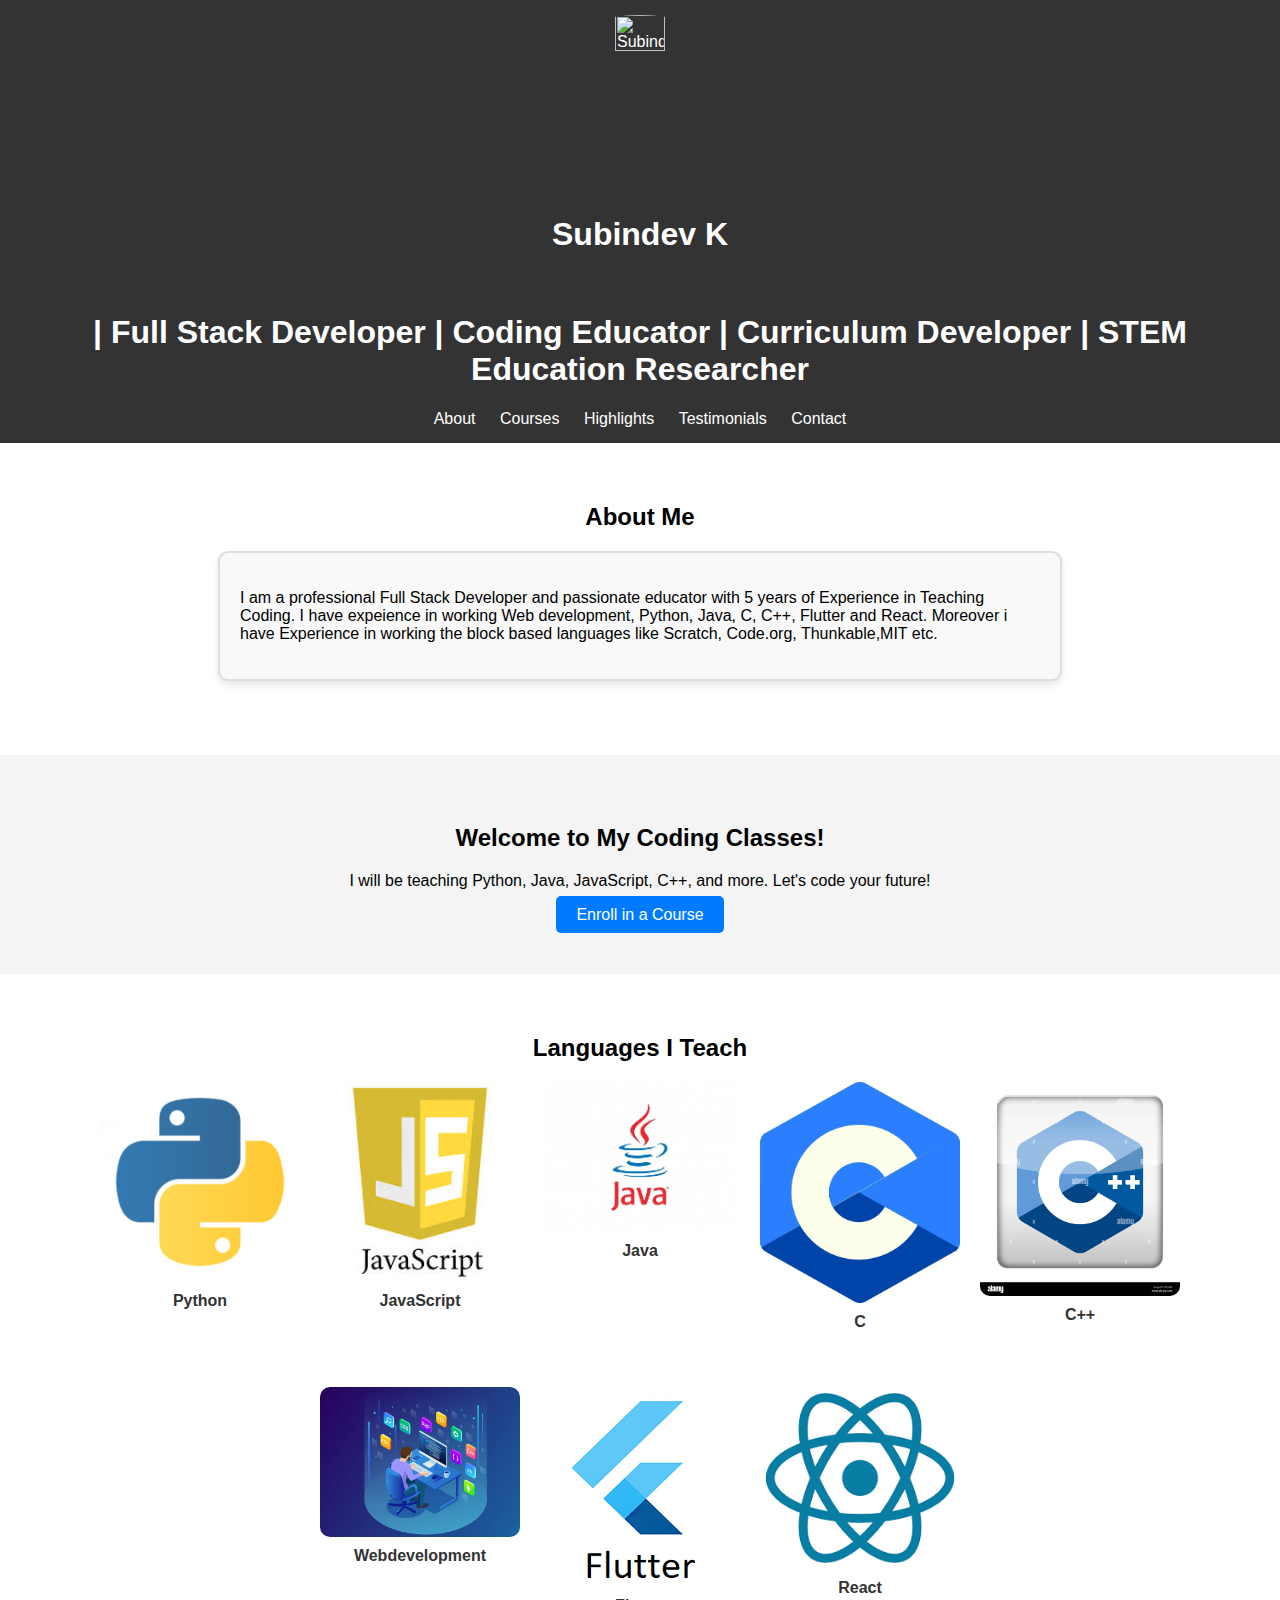
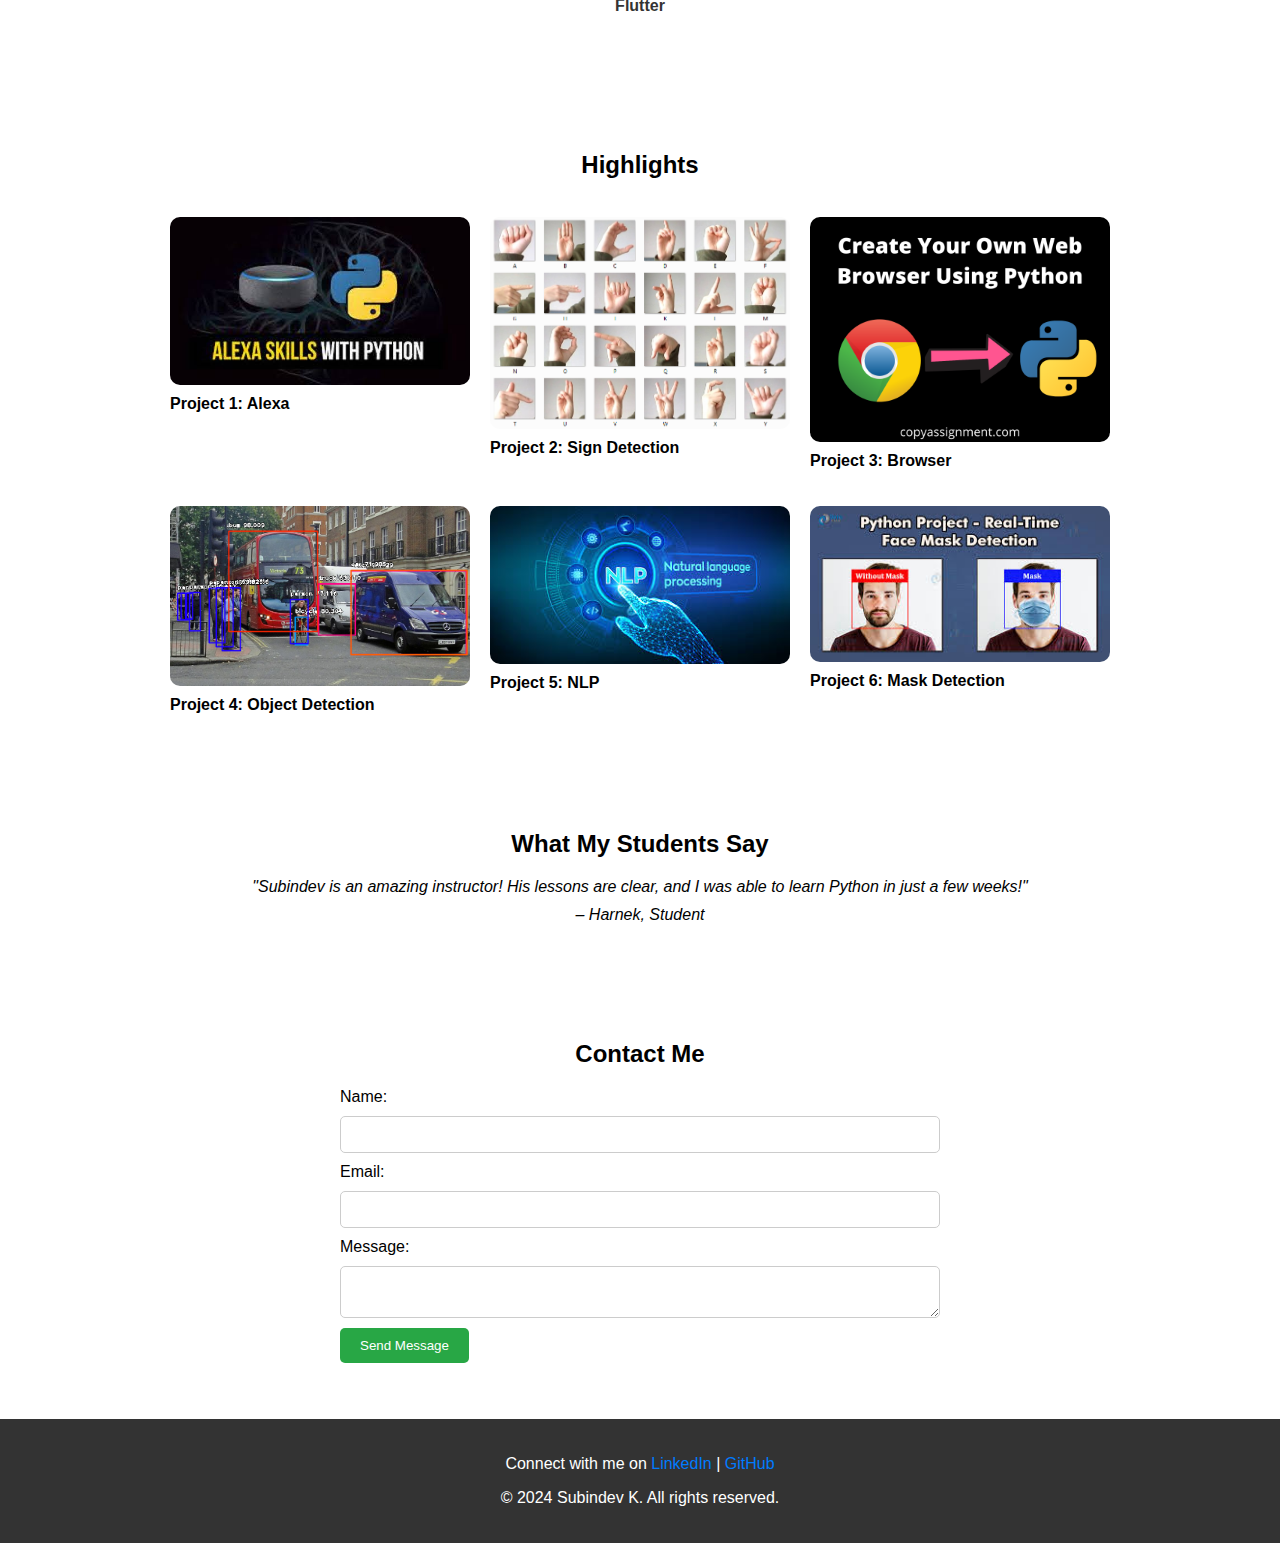
==== index.html @ 0fa033cd "new changes" ====
<html lang="en">
<head>
  <meta charset="UTF-8">
  <meta name="viewport" content="width=device-width, initial-scale=1.0">
  <title>Subindev K | Coding Educator</title>
  <link rel="stylesheet" href="style.css">
</head>
<body>
  <!-- Navigation -->
  <header>
    <img src="profile1.jpg" alt="Subindev K" class="profile-image">
    <h1>Subindev K </h1><br><h1>| Full Stack Developer | Coding Educator | Curriculum Developer | STEM Education Researcher</h1>
    <nav>
      <ul>
        <li><a href="#about">About</a></li>
        <li><a href="#courses">Courses</a></li>
        <li><a href="#highlights">Highlights</a></li>
        <li><a href="#testimonials">Testimonials</a></li>
        <li><a href="#contact">Contact</a></li>
      </ul>
    </nav>
  </header>

  <!-- About Section -->
  <section id="about">
    <h2>About Me</h2>
    <div class="about-box">
      <p>I am a professional Full Stack Developer and passionate educator with 5 years of Experience in Teaching Coding. I have expeience in working Web development, Python, Java, C, C++, Flutter and React. Moreover i have Experience in working the block based languages like Scratch, Code.org, Thunkable,MIT etc. 
    </div>
        </p> <br>
       
  </section>

  <!-- Hero Section -->
  <section class="hero">
    <h2>Welcome to My Coding Classes!</h2>
    <p>I will be teaching Python, Java, JavaScript, C++, and more. Let's code your future!</p>
    <a href="#contact" class="cta">Enroll in a Course</a>
  </section>

<!-- Courses Section -->
  <!-- Portfolio Section for Programming Languages -->
  <section id="courses">
    <h2>Languages I Teach</h2>
    
    <!-- Gallery Wrapper -->
    <div class="portfolio-gallery">
      <!-- Language 1 -->
      <div class="language-item">
        <img src="python.png" alt="Python">
        <p>Python</p>
      </div>
      
      <!-- Language 2 -->
      <div class="language-item">
        <img src="js.jpeg" alt="JavaScript">
        <p>JavaScript</p>
      </div>
  
      <!-- Language 3 -->
      <div class="language-item">
        <img src="java.jpg" alt="Java">
        <p>Java</p>
      </div>
      
      <!-- Language 4 -->
      <div class="language-item">
        <img src="c.webp" alt="C">
        <p>C</p>
      </div>
  
      <!-- Language 5 -->
      <div class="language-item">
        <img src="cpp.jpg" alt="C++">
        <p>C++</p>
      </div>
  
      <!-- Language 6 -->
      <div class="language-item">
        <img src="web.webp" alt="Webdevelopment">
        <p>Webdevelopment</p>
      </div>
  
      <!-- Language 7 -->
      <div class="language-item">
        <img src="flutter.png" alt="Flutter">
        <p>Flutter</p>
      </div>
  
      <!-- Language 8 -->
      <div class="language-item">
        <img src="react.png" alt="React">
        <p>React</p>
      </div>
      <!-- Add more language items as needed -->
    </div>
  </section>


  <!-- Portfolio Section -->
<section id="highlights">
    <h2>Highlights</h2><br>
    <div class="portfolio-gallery">
      <div class="work-item" onclick="showPopup('Please contact me for more details')">
        <img src="alexa.jpg" alt="Project 1">
        <p>Project 1: Alexa</p>
      </div>
      <div class="work-item" onclick="showPopup('I would like to know more')">
        <img src="sign.png" alt="Project 2">
        <p>Project 2: Sign Detection</p>
      </div>
      <div class="work-item">
        <img src="browser.png" alt="Project 3">
        <p>Project 3: Browser</p>
      </div>
      <div class="work-item">
        <img src="object.png" alt="Project 3">
        <p>Project 4: Object Detection</p>
      </div>
      <div class="work-item">
        <img src="nlp.jpeg" alt="Project 3">
        <p>Project 5: NLP </p>
      </div>
      <div class="work-item">
        <img src="mask.jpeg" alt="Project 3">
        <p>Project 6: Mask Detection </p>
      </div>
      <!-- Add more work items as needed -->
    </div>
  </section>

  <script>
    function showPopup(message) {
        alert(message);
    }
</script>

  <!-- Testimonials Section -->
  <section id="testimonials">
    <h2>What My Students Say</h2>
    <blockquote>
      "Subindev is an amazing instructor! His lessons are clear, and I was able to learn Python in just a few weeks!"
      <cite>– Harnek, Student</cite>
    </blockquote>
  </section>

  <section id="contact">
    <h2>Contact Me</h2>
    <form id="contactForm">
      <label for="name">Name:</label>
      <input type="text" id="name" name="name" required>
  
      <label for="email">Email:</label>
      <input type="email" id="email" name="email" required>
  
      <label for="message">Message:</label>
      <textarea id="message" name="message" required></textarea>
  
      <button type="submit">Send Message</button>
    </form>
  
    <!-- Success Message -->
    <p id="formResponse"></p>
  </section>
  
  <script>
    document.getElementById('contactForm').addEventListener('submit', function(e) {
        e.preventDefault(); // Prevent the form from refreshing the page

        var formData = new FormData(this); // Get the form data

        fetch('https://script.google.com/macros/s/AKfycbzq1R3oXjzqsco-O2-e-8vGjPpNLCvgmiOMxTnE6ymjXDb5nj04OxC_u2Mv8xsH99Vo/exec', { // Replace with your script URL
            method: 'POST',
            body: formData,
            headers: {
                'Accept': 'application/json',
            }
        })
        .then(response => {
            if (!response.ok) {
                throw new Error('Network response was not ok');
            }
            return response.json(); // Parse the response as JSON
        })
        .then(data => {
            if (data.result === 'success') {
                document.getElementById('formResponse').innerText = 'Your message has been sent!';
                document.getElementById('contactForm').reset(); // Reset the form
                setTimeout(function() {
                        location.reload(); // Reload the page after a brief delay
                    }, 2000);
            } else {
                document.getElementById('formResponse').innerText = 'There was an error sending your message: ' + (data.message || 'Unknown error');
            }
        })
        .catch(error => {
            document.getElementById('formResponse').innerText = 'Message send successfully ';
            setTimeout(function() {
                        location.reload(); // Reload the page after a brief delay
                    }, 2000);
            console.error('Error:', error);
        });
    });
</script>
  
  <!-- Footer -->
  <footer>
    <p>Connect with me on <a href="https://www.linkedin.com/in/subindev-k-4ab3271b4/" target="_blank">LinkedIn</a> | <a href="https://github.com/Subinkalarikkal" target="_blank">GitHub</a></p>
    <p>&copy; 2024 Subindev K. All rights reserved.</p>
  </footer> 
</html>
---- style.css ----
/* General Styles */
body {
    font-family: Arial, sans-serif;
    margin: 0;
    padding: 0;
    box-sizing: border-box;
  }
  
  header {
    background-color: #333;
    color: white;
    padding: 15px;
    text-align: center;
  }
  
  nav ul {
    list-style-type: none;
    margin: 0;
    padding: 0;
  }
  
  nav ul li {
    display: inline;
    margin: 0 10px;
  }
  
  nav ul li a {
    color: white;
    text-decoration: none;
  }
  
  .hero {
    background-color: #f4f4f4;
    padding: 50px;
    text-align: center;
  }
  
  .hero .cta {
    background-color: #007BFF;
    color: white;
    padding: 10px 20px;
    text-decoration: none;
    border-radius: 5px;
  }
  
  section {
    padding: 40px 20px;
  }
  
  section h2 {
    text-align: center;
  }
  
  #courses ul {
    list-style-type: none;
    padding: 0;
    text-align: center;
  }
  
  #courses ul li {
    display: inline-block;
    margin: 0 15px;
  }
  
  blockquote {
    text-align: center;
    font-style: italic;
  }
  
  blockquote cite {
    display: block;
    margin-top: 10px;
  }
  
  form {
    max-width: 600px;
    margin: 0 auto;
  }
  
  form input, form textarea {
    width: 100%;
    padding: 10px;
    margin: 10px 0;
    border: 1px solid #ccc;
    border-radius: 5px;
  }
  
  form button {
    background-color: #28a745;
    color: white;
    padding: 10px 20px;
    border: none;
    border-radius: 5px;
    cursor: pointer;
  }
  
  footer {
    background-color: #333;
    color: white;
    text-align: center;
    padding: 20px 0;
  }
  
  footer a {
    color: #007BFF;
    text-decoration: none;
  }

  /* Profile Image Styling */
.profile-image {
    display: block;
    max-width: 50%;
    height: 20%;
    border-radius: 50%;
    margin: 0 auto;
  }
  
  /* Work Portfolio Image Styling */
  .work-item img {
    width: 100%;
    height: auto;
    border-radius: 10px;
    transition: transform 0.3s;
  }
  

  /* Portfolio Section Styling */
#portfolio {
    padding: 40px 20px;
    text-align: center;
  }
  
  .portfolio-gallery {
    display: flex;
    flex-wrap: wrap;
    justify-content: center;
    gap: 20px;
  }
  
  .work-item {
    max-width: 300px;
  }
  
  .work-item img {
    max-width: 100%;
    height: auto;
    border-radius: 10px;
    transition: transform 0.3s;
  }
  
  .work-item img:hover {
    transform: scale(1.05);
  }
  
  .work-item p {
    margin-top: 10px;
    font-size: 16px;
    font-weight: bold;
  }
  
  /* About Box Styling */
.about-box {
  background-color: #f9f9f9; /* Light background color for contrast */
  border: 2px solid #ddd;    /* Light grey border */
  padding: 20px;             /* Spacing inside the box */
  border-radius: 10px;       /* Rounded corners for a modern look */
  max-width: 800px;          /* Optional: Set a max width */
  margin: 0 auto;            /* Center the box horizontally */
  box-shadow: 0 4px 8px rgba(0, 0, 0, 0.1); /* Subtle shadow for depth */
}

/* Languages Portfolio Section Styling */
#languages-portfolio {
  padding: 40px 20px;
  text-align: center;
  background-color: #f5f5f5; /* Optional: Background color for the section */
}

.portfolio-gallery {
  display: flex;
  flex-wrap: wrap;
  justify-content: center;
  gap: 20px;
}

.language-item {
  width: 200px; /* Adjust the width of each item */
  margin-bottom: 20px;
  text-align: center;
}

.language-item img {
  max-width: 100%;
  height: auto;
  border-radius: 10px; /* Rounded corners for images */
  transition: transform 0.3s; /* Smooth hover effect */
}

.language-item img:hover {
  transform: scale(1.05); /* Slight zoom effect on hover */
}

.language-item p {
  margin-top: 10px;
  font-size: 16px;
  font-weight: bold;
  color: #333; /* Optional: Text color */
}
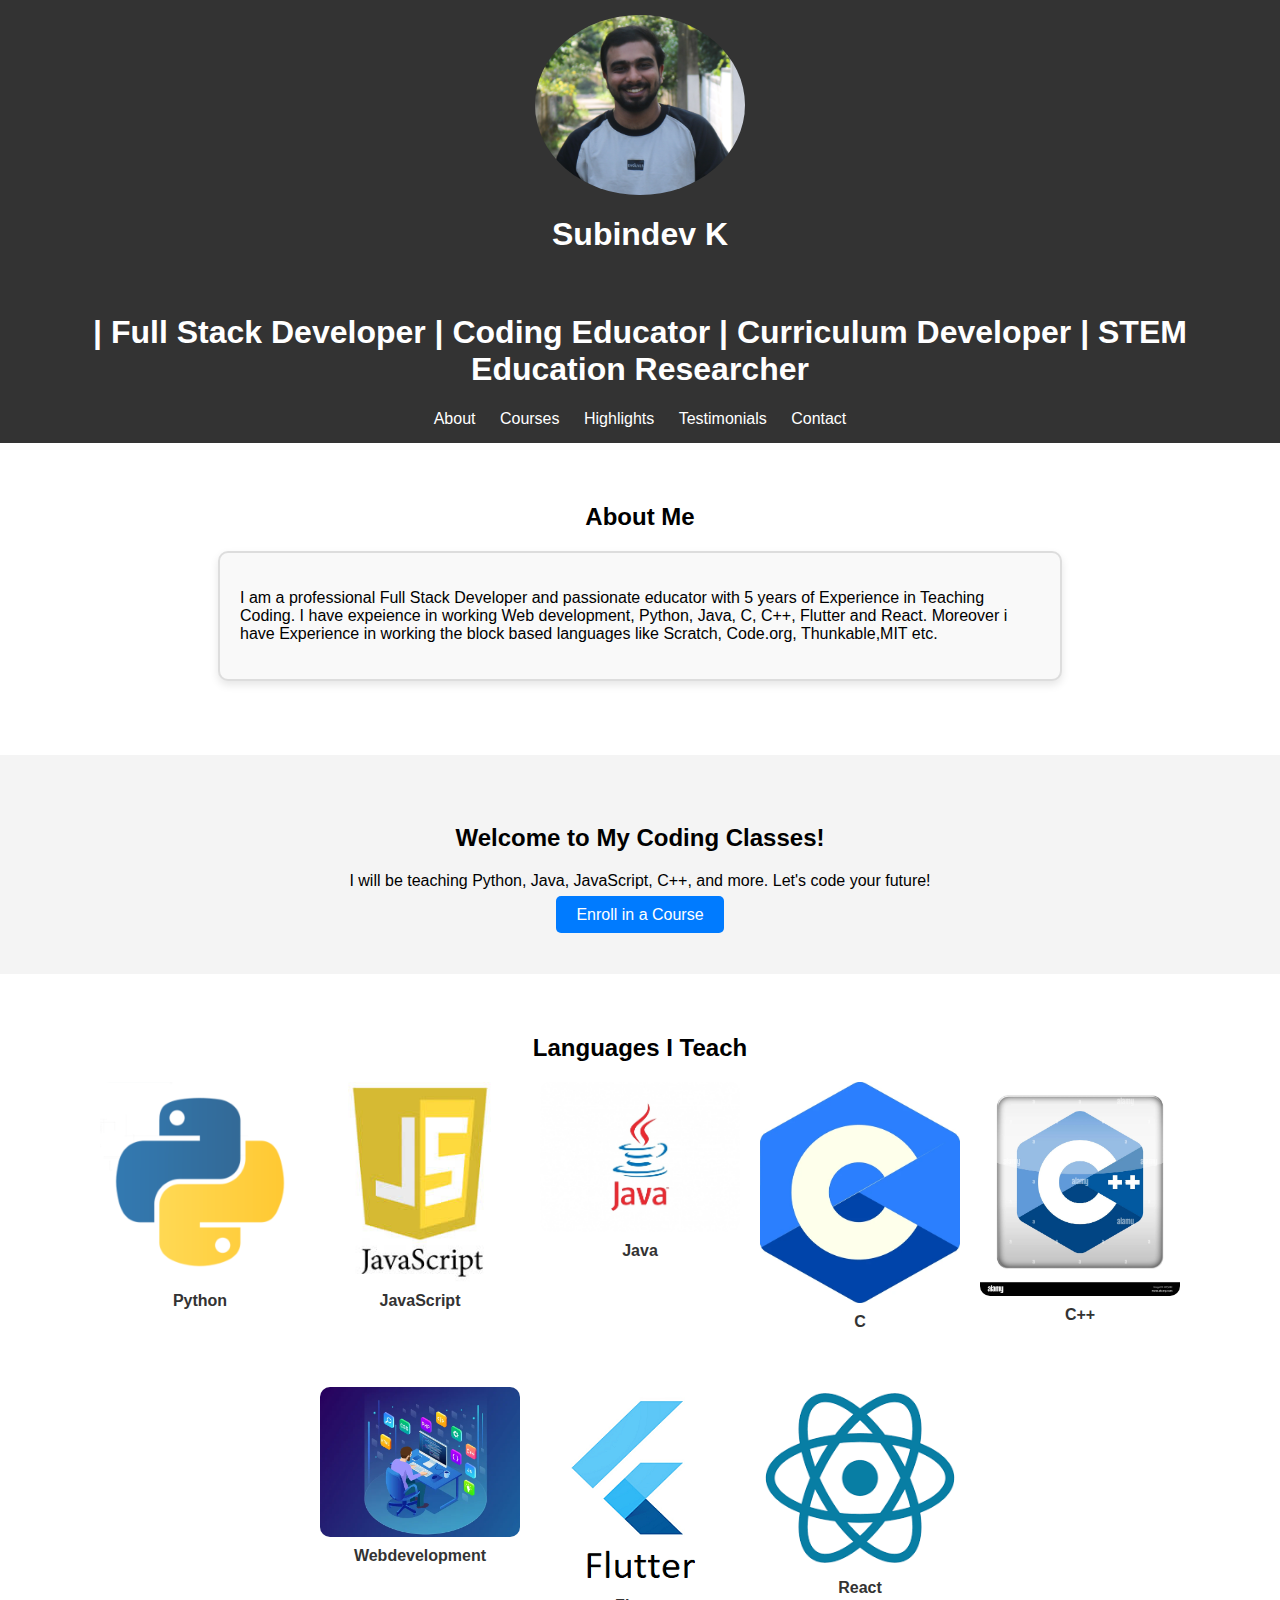
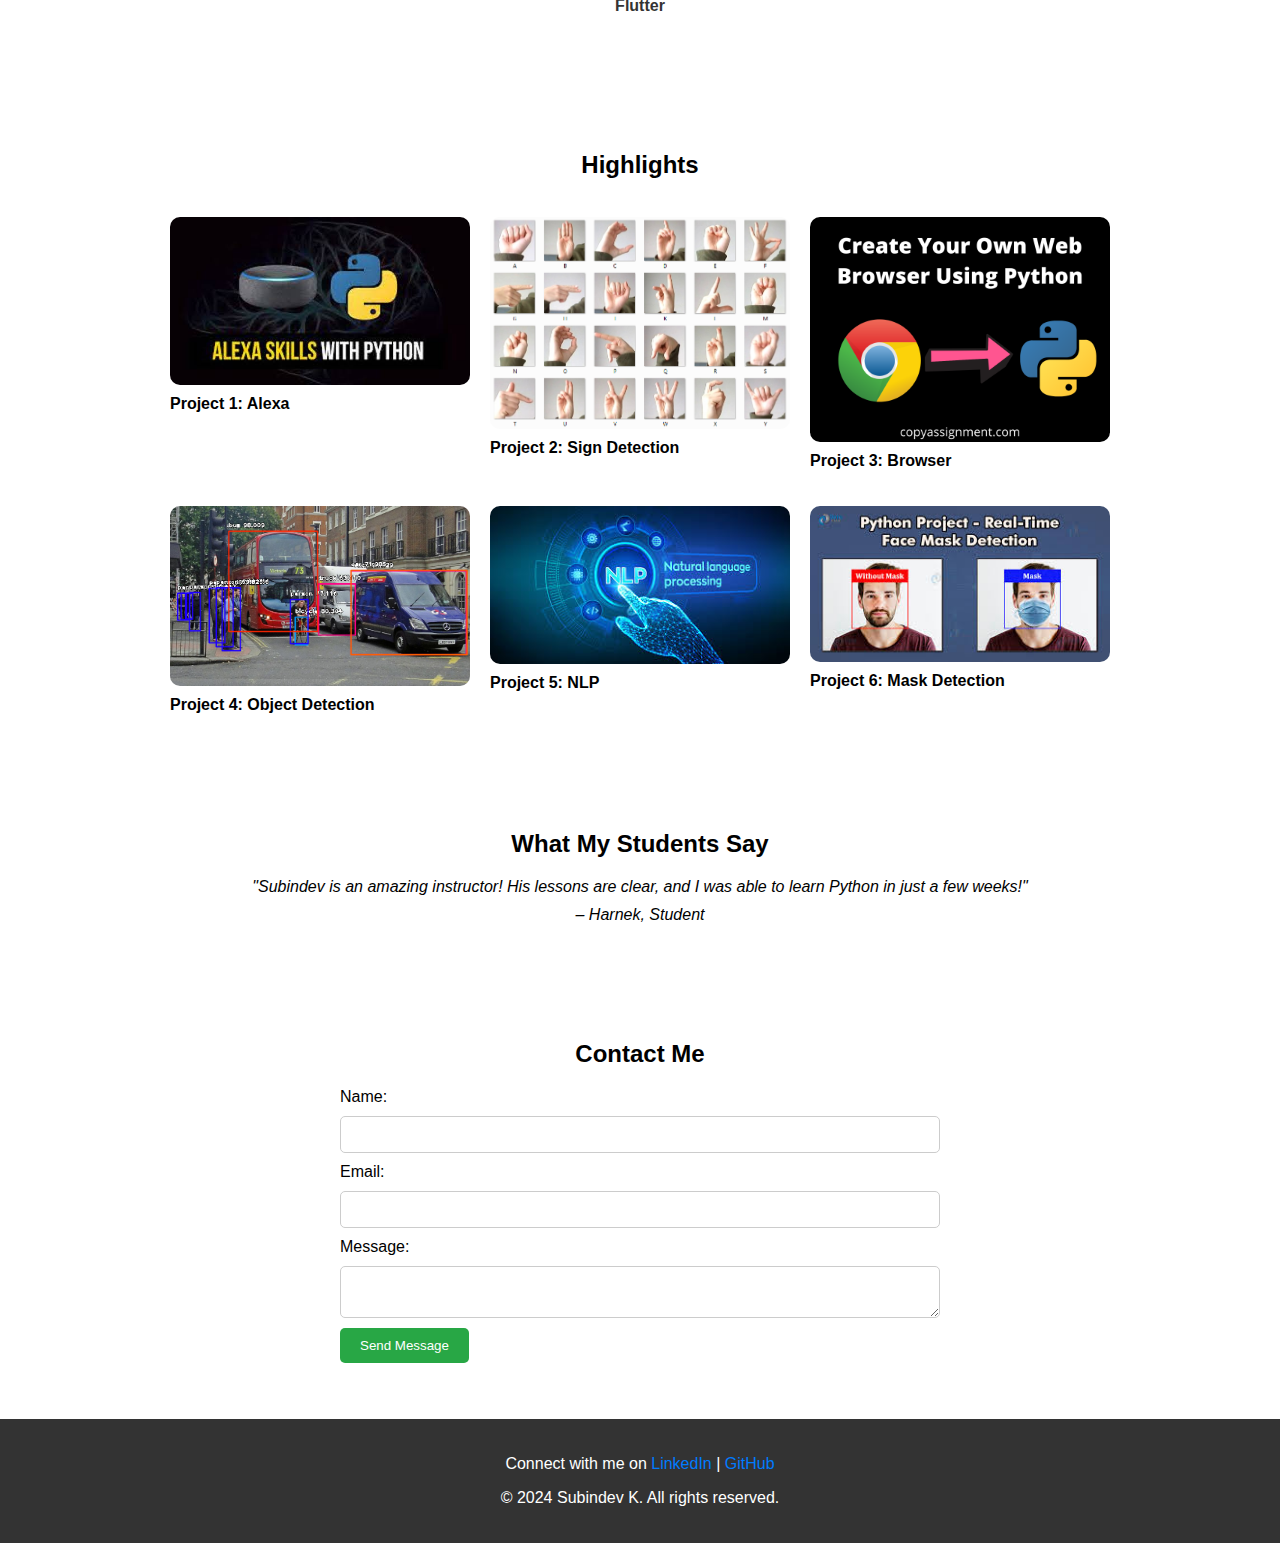
==== commit cb564a14: "Update index.html" ====
--- a/index.html
+++ b/index.html
@@ -8,7 +8,7 @@
 <body>
   <!-- Navigation -->
   <header>
-    <img src="profile1.jpg" alt="Subindev K" class="profile-image">
+    <img src="profile1.JPG" alt="Subindev K" class="profile-image">
     <h1>Subindev K </h1><br><h1>| Full Stack Developer | Coding Educator | Curriculum Developer | STEM Education Researcher</h1>
     <nav>
       <ul>
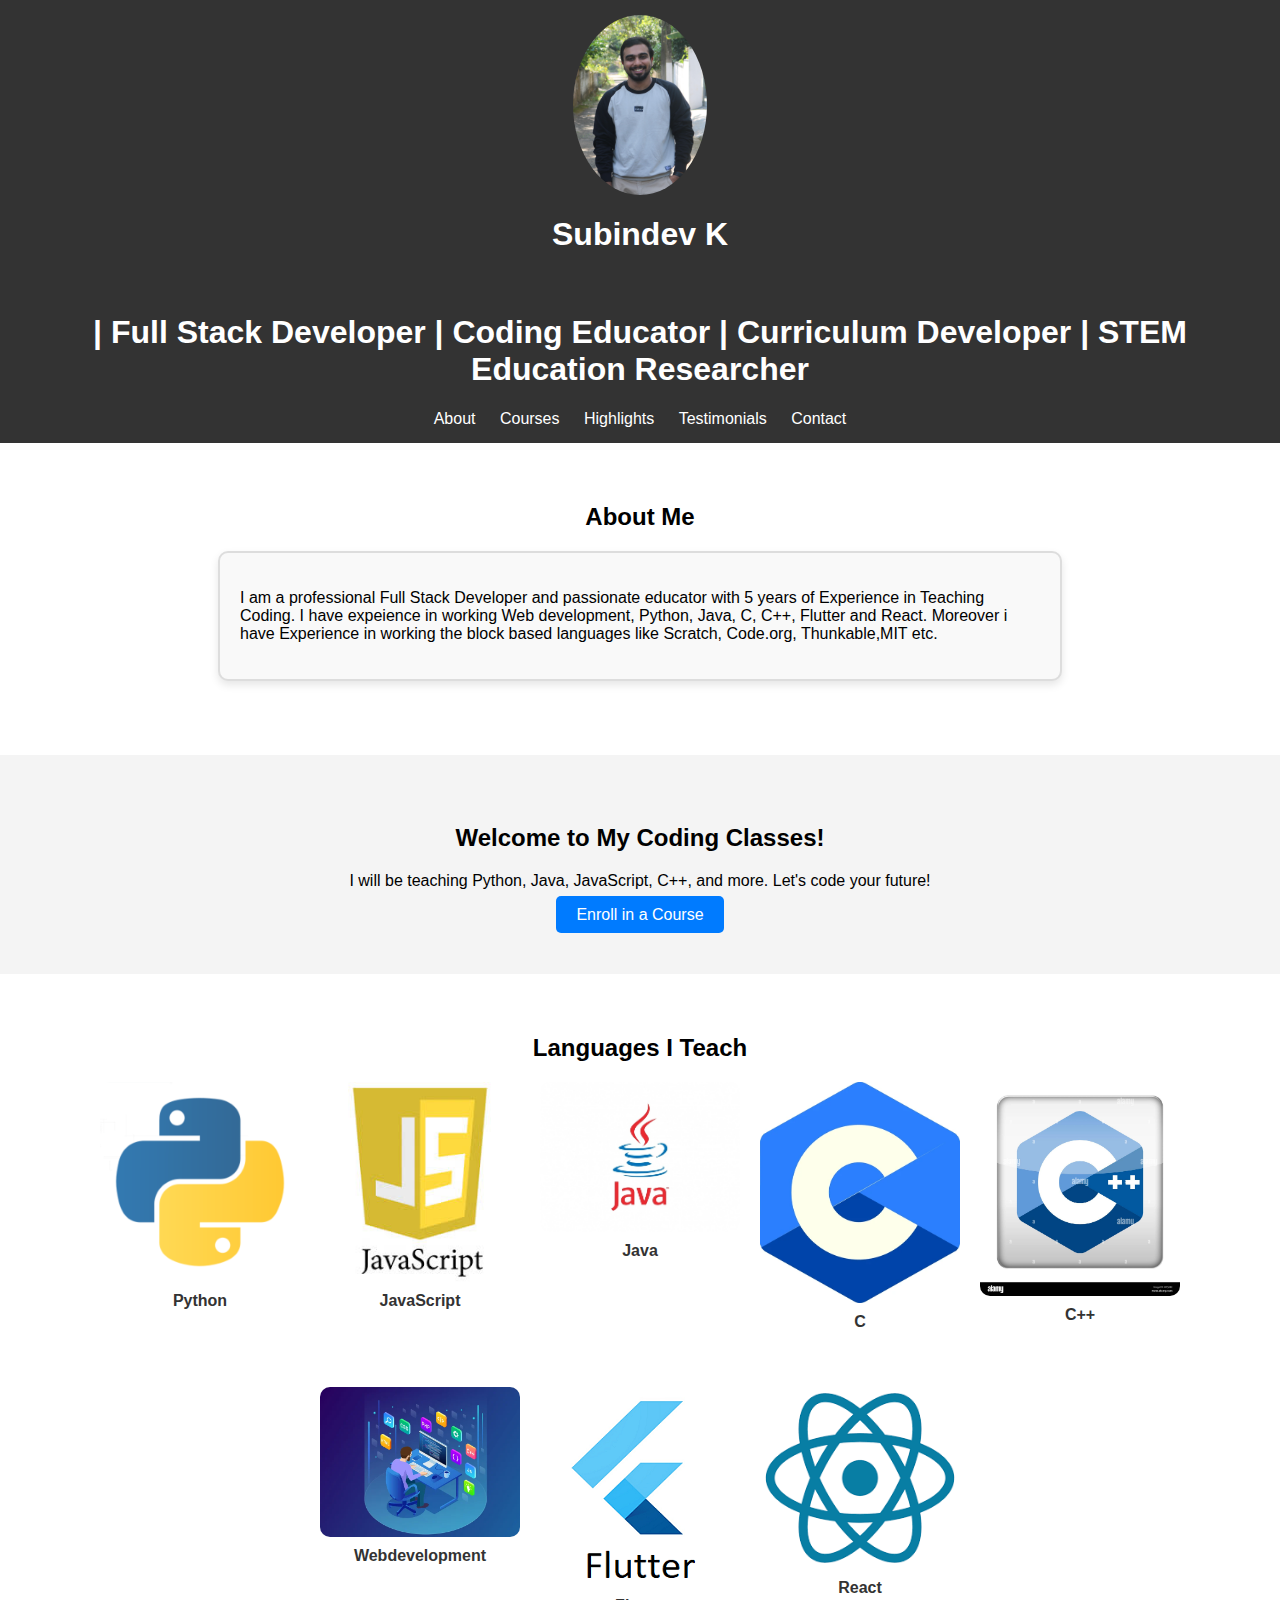
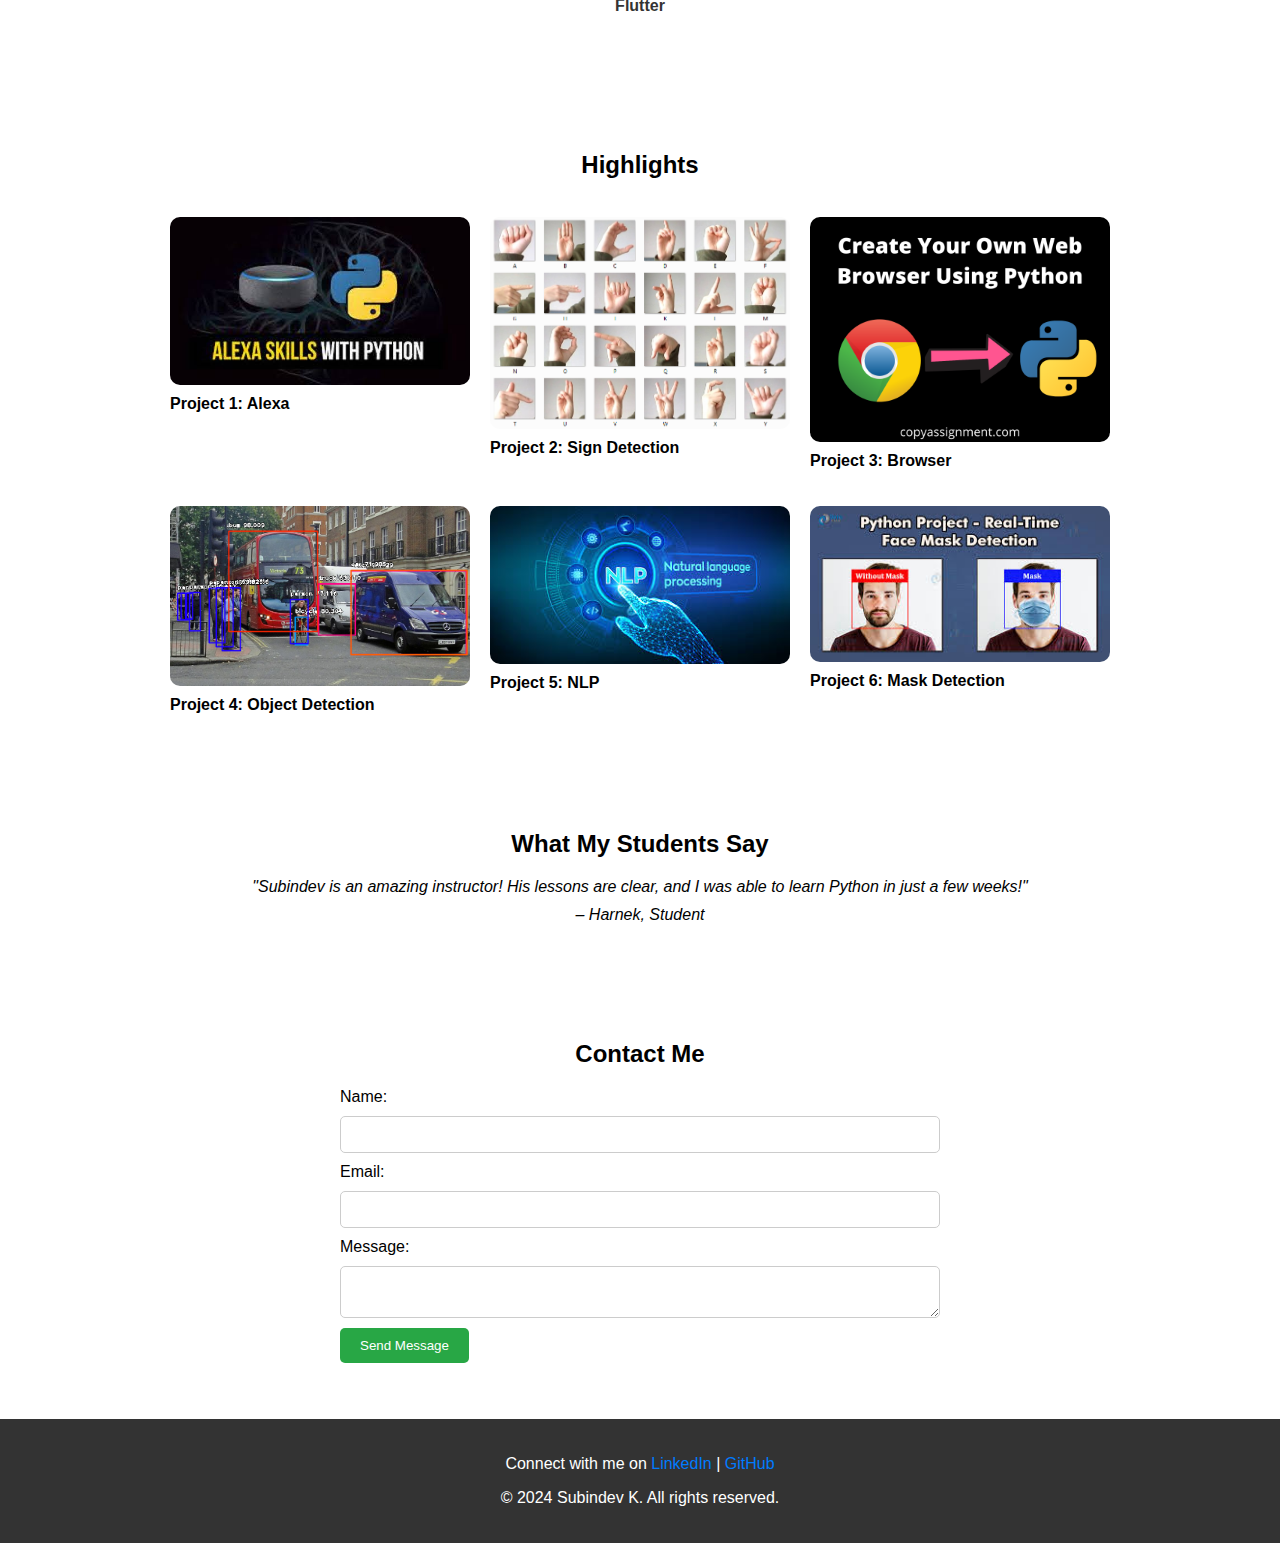
==== commit 0bf76c67: "new changes" ====
--- a/index.html
+++ b/index.html
@@ -8,7 +8,7 @@
 <body>
   <!-- Navigation -->
   <header>
-    <img src="profile1.JPG" alt="Subindev K" class="profile-image">
+    <img src="profile.JPG" alt="Subindev K" class="profile-image">
     <h1>Subindev K </h1><br><h1>| Full Stack Developer | Coding Educator | Curriculum Developer | STEM Education Researcher</h1>
     <nav>
       <ul>
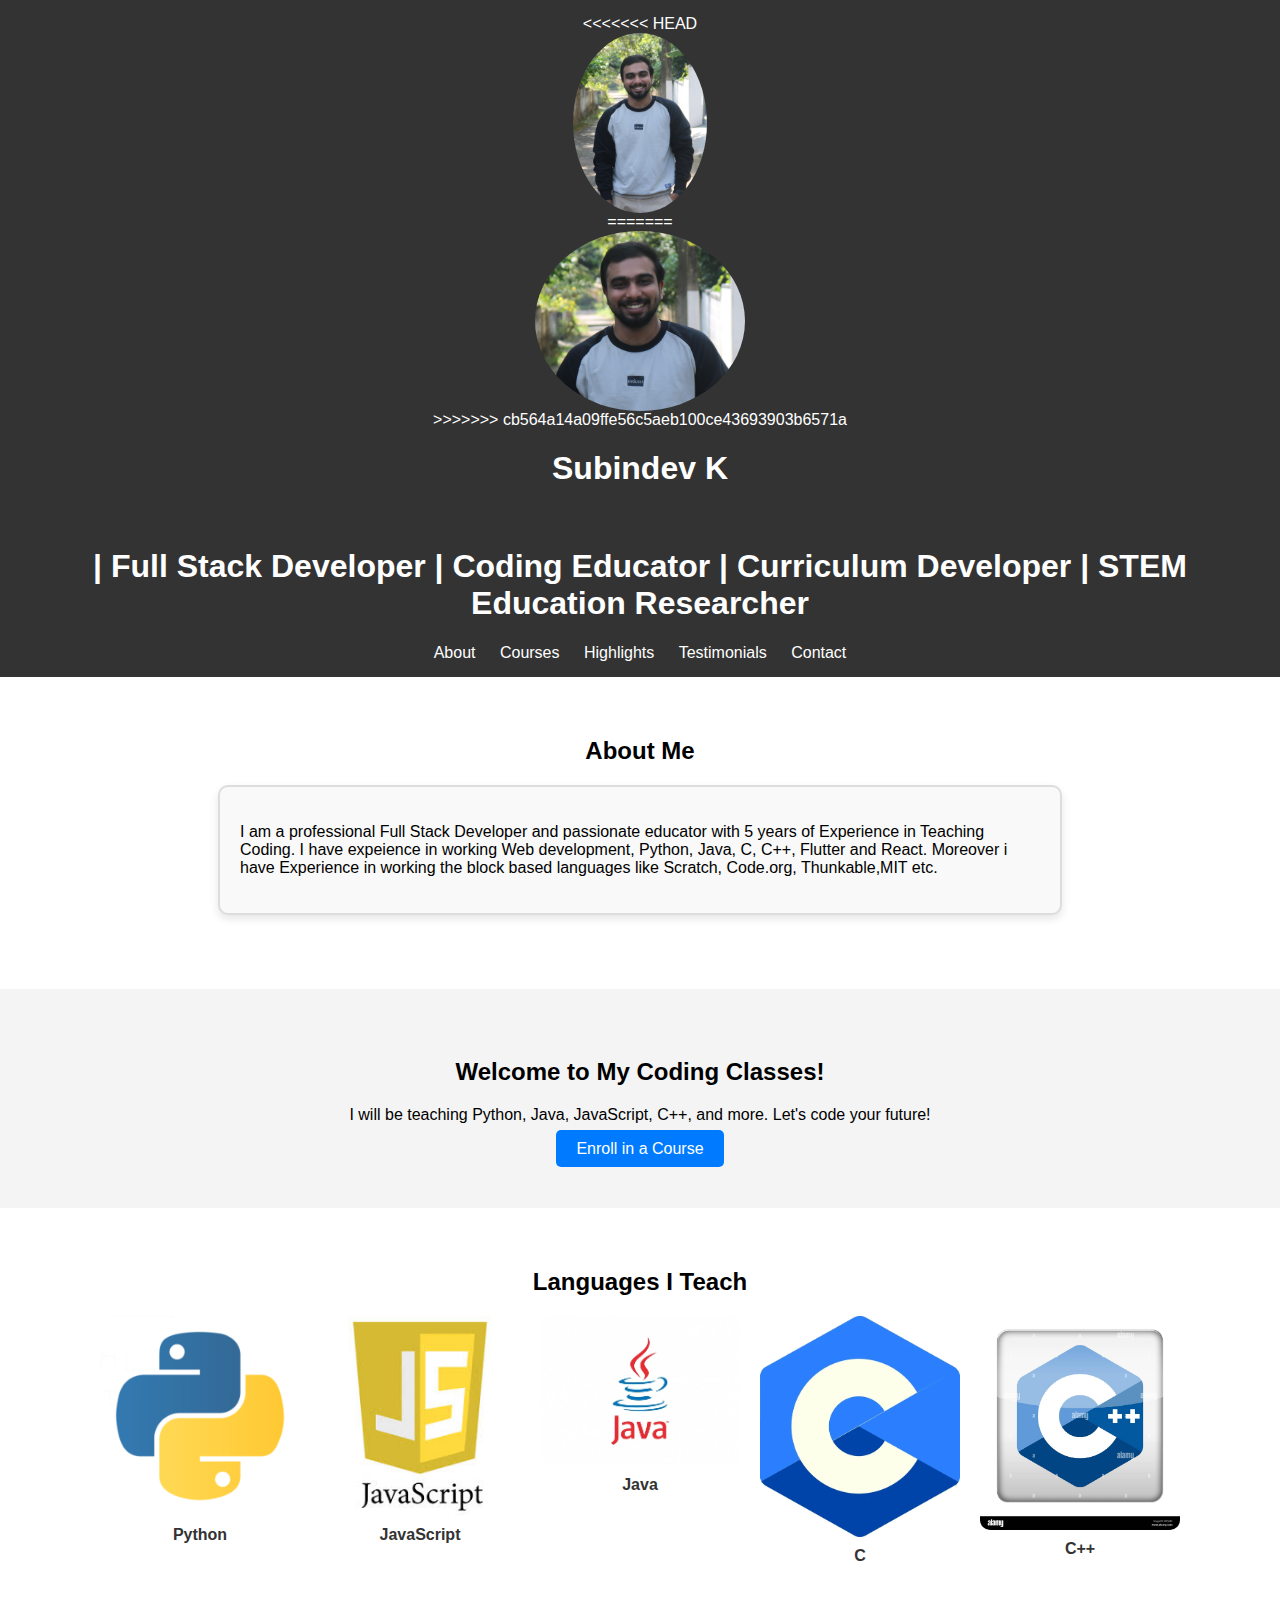
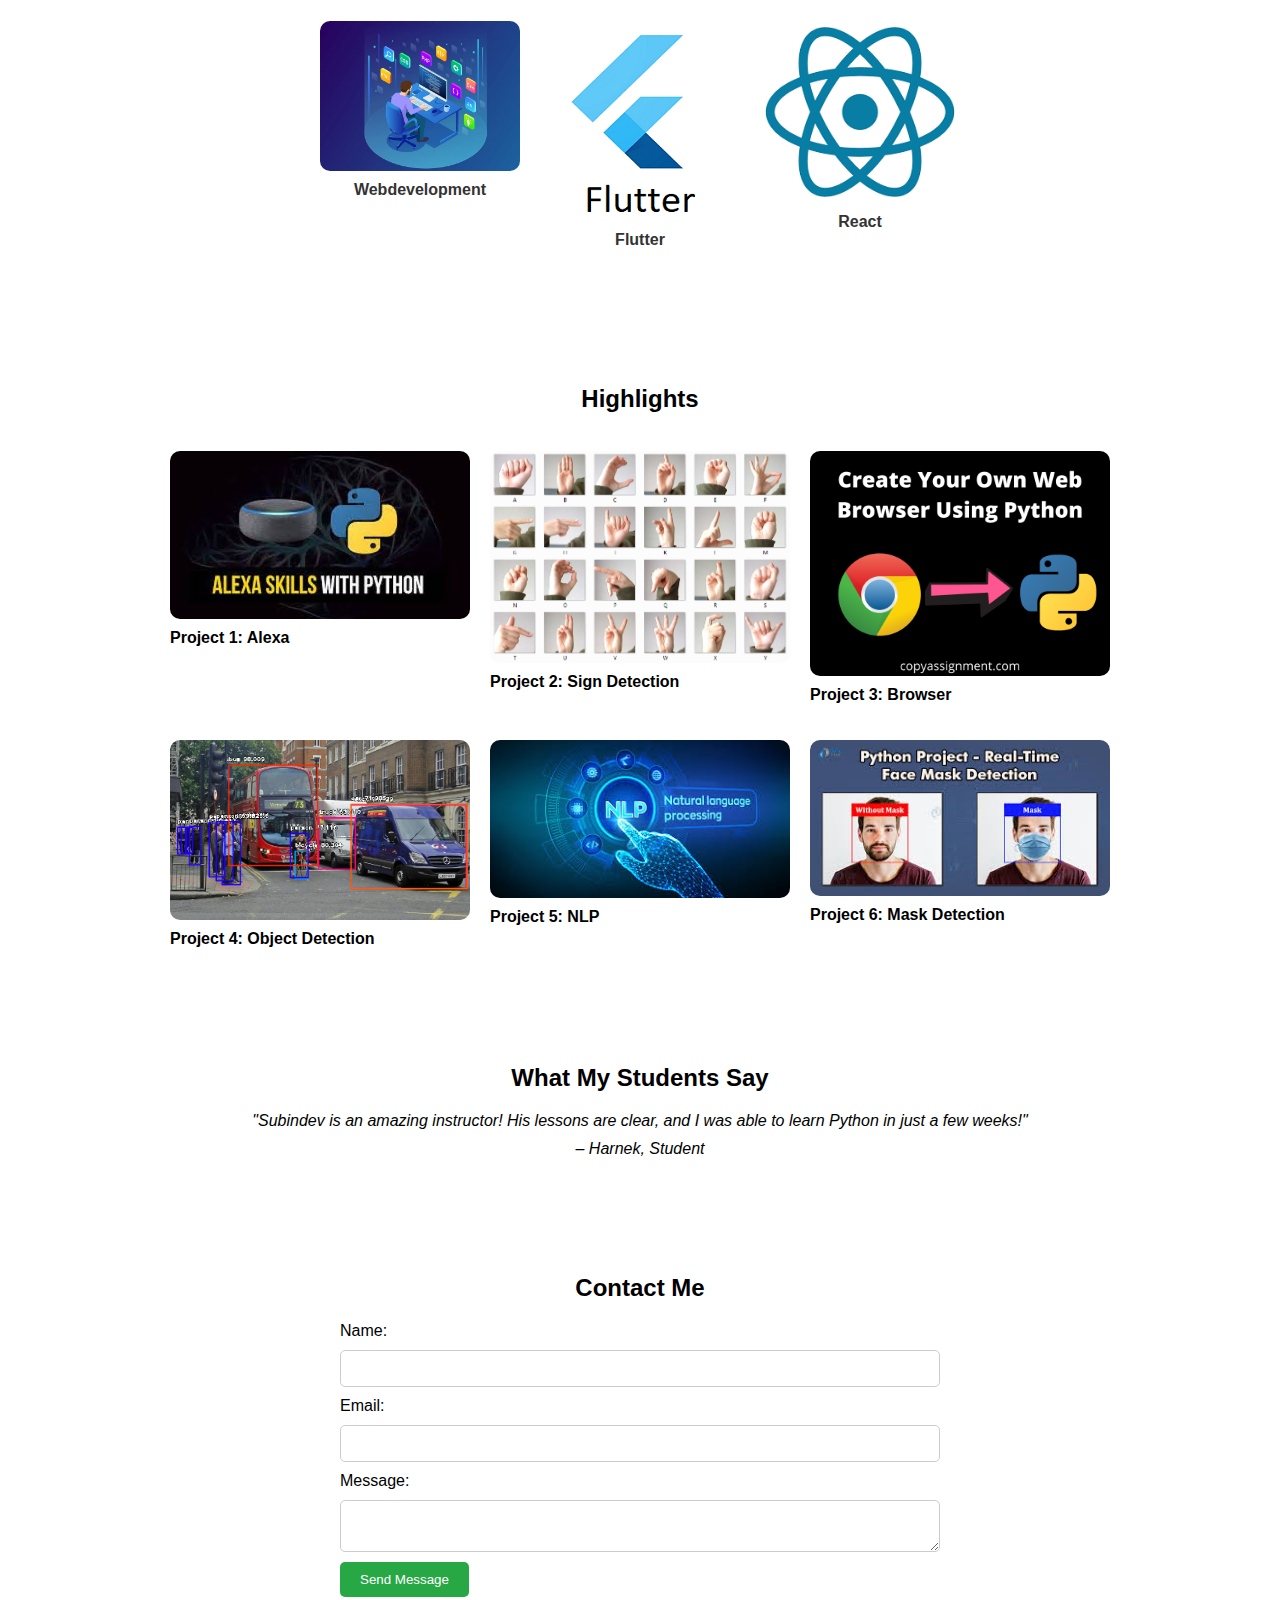
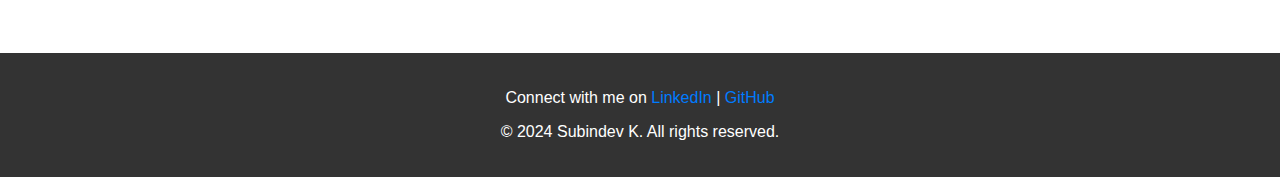
==== commit 0f90ca31: "Resolved merge conflict" ====
--- a/index.html
+++ b/index.html
@@ -8,7 +8,11 @@
 <body>
   <!-- Navigation -->
   <header>
+<<<<<<< HEAD
     <img src="profile.JPG" alt="Subindev K" class="profile-image">
+=======
+    <img src="profile1.JPG" alt="Subindev K" class="profile-image">
+>>>>>>> cb564a14a09ffe56c5aeb100ce43693903b6571a
     <h1>Subindev K </h1><br><h1>| Full Stack Developer | Coding Educator | Curriculum Developer | STEM Education Researcher</h1>
     <nav>
       <ul>
@@ -109,15 +113,15 @@
         <img src="sign.png" alt="Project 2">
         <p>Project 2: Sign Detection</p>
       </div>
-      <div class="work-item">
+      <div class="work-item" onclick="showPopup('I would like to know more')">
         <img src="browser.png" alt="Project 3">
         <p>Project 3: Browser</p>
       </div>
-      <div class="work-item">
+      <div class="work-item" onclick="showPopup('I would like to know more')">
         <img src="object.png" alt="Project 3">
         <p>Project 4: Object Detection</p>
       </div>
-      <div class="work-item">
+      <div class="work-item" onclick="showPopup('I would like to know more')">
         <img src="nlp.jpeg" alt="Project 3">
         <p>Project 5: NLP </p>
       </div>
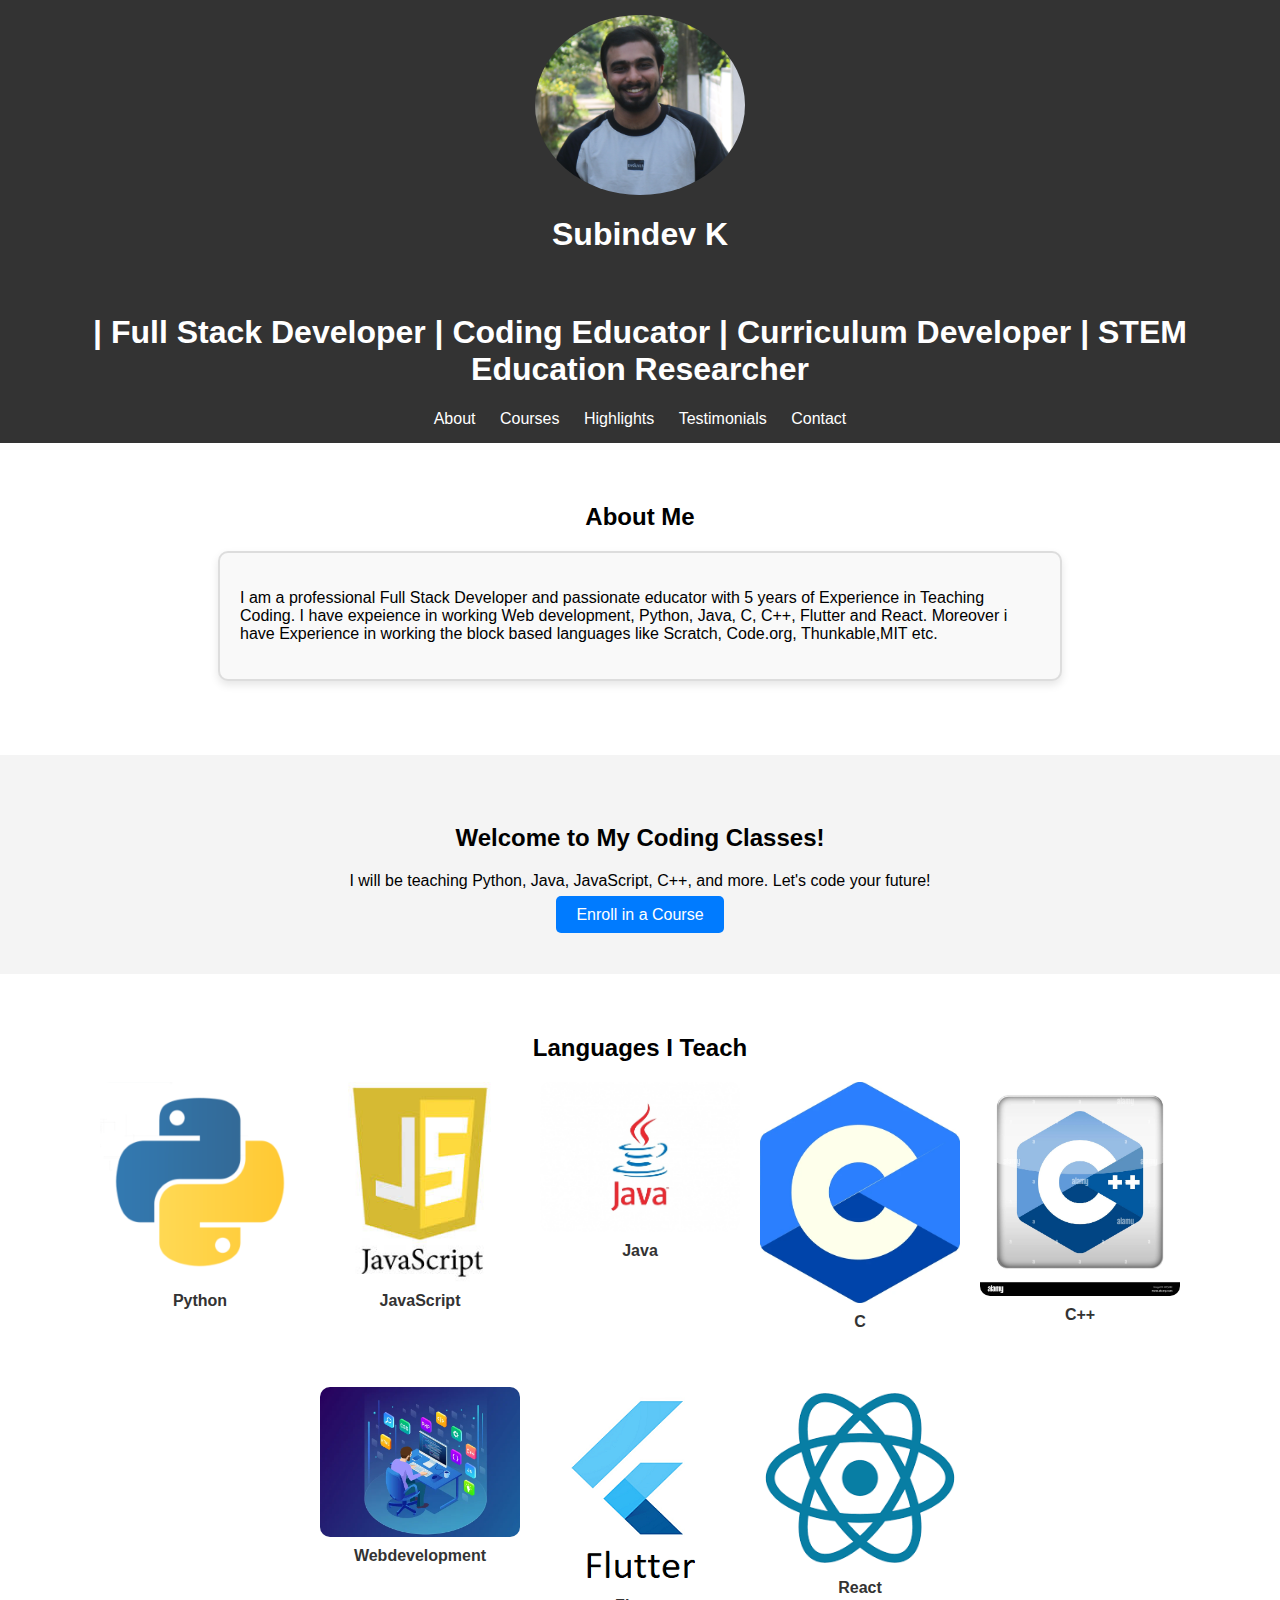
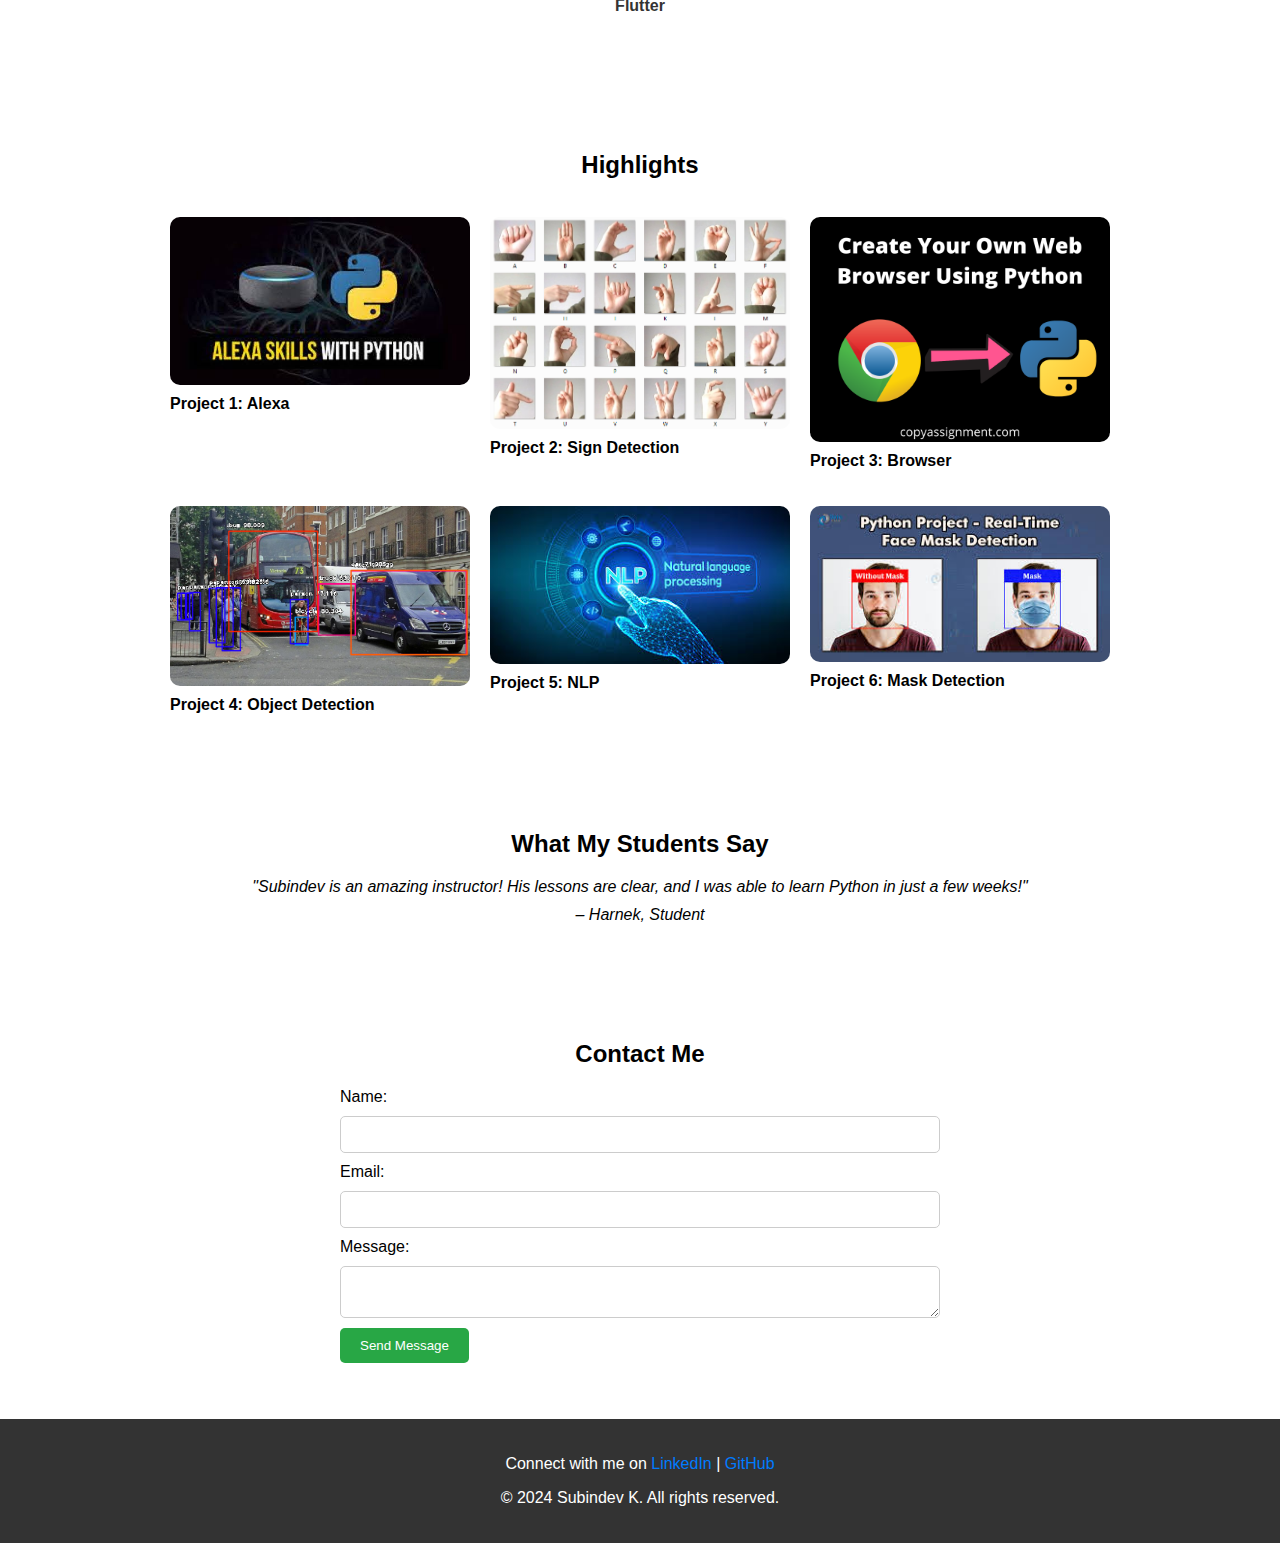
==== commit 3df3749a: "Update index.html" ====
--- a/index.html
+++ b/index.html
@@ -8,11 +8,7 @@
 <body>
   <!-- Navigation -->
   <header>
-<<<<<<< HEAD
-    <img src="profile.JPG" alt="Subindev K" class="profile-image">
-=======
     <img src="profile1.JPG" alt="Subindev K" class="profile-image">
->>>>>>> cb564a14a09ffe56c5aeb100ce43693903b6571a
     <h1>Subindev K </h1><br><h1>| Full Stack Developer | Coding Educator | Curriculum Developer | STEM Education Researcher</h1>
     <nav>
       <ul>
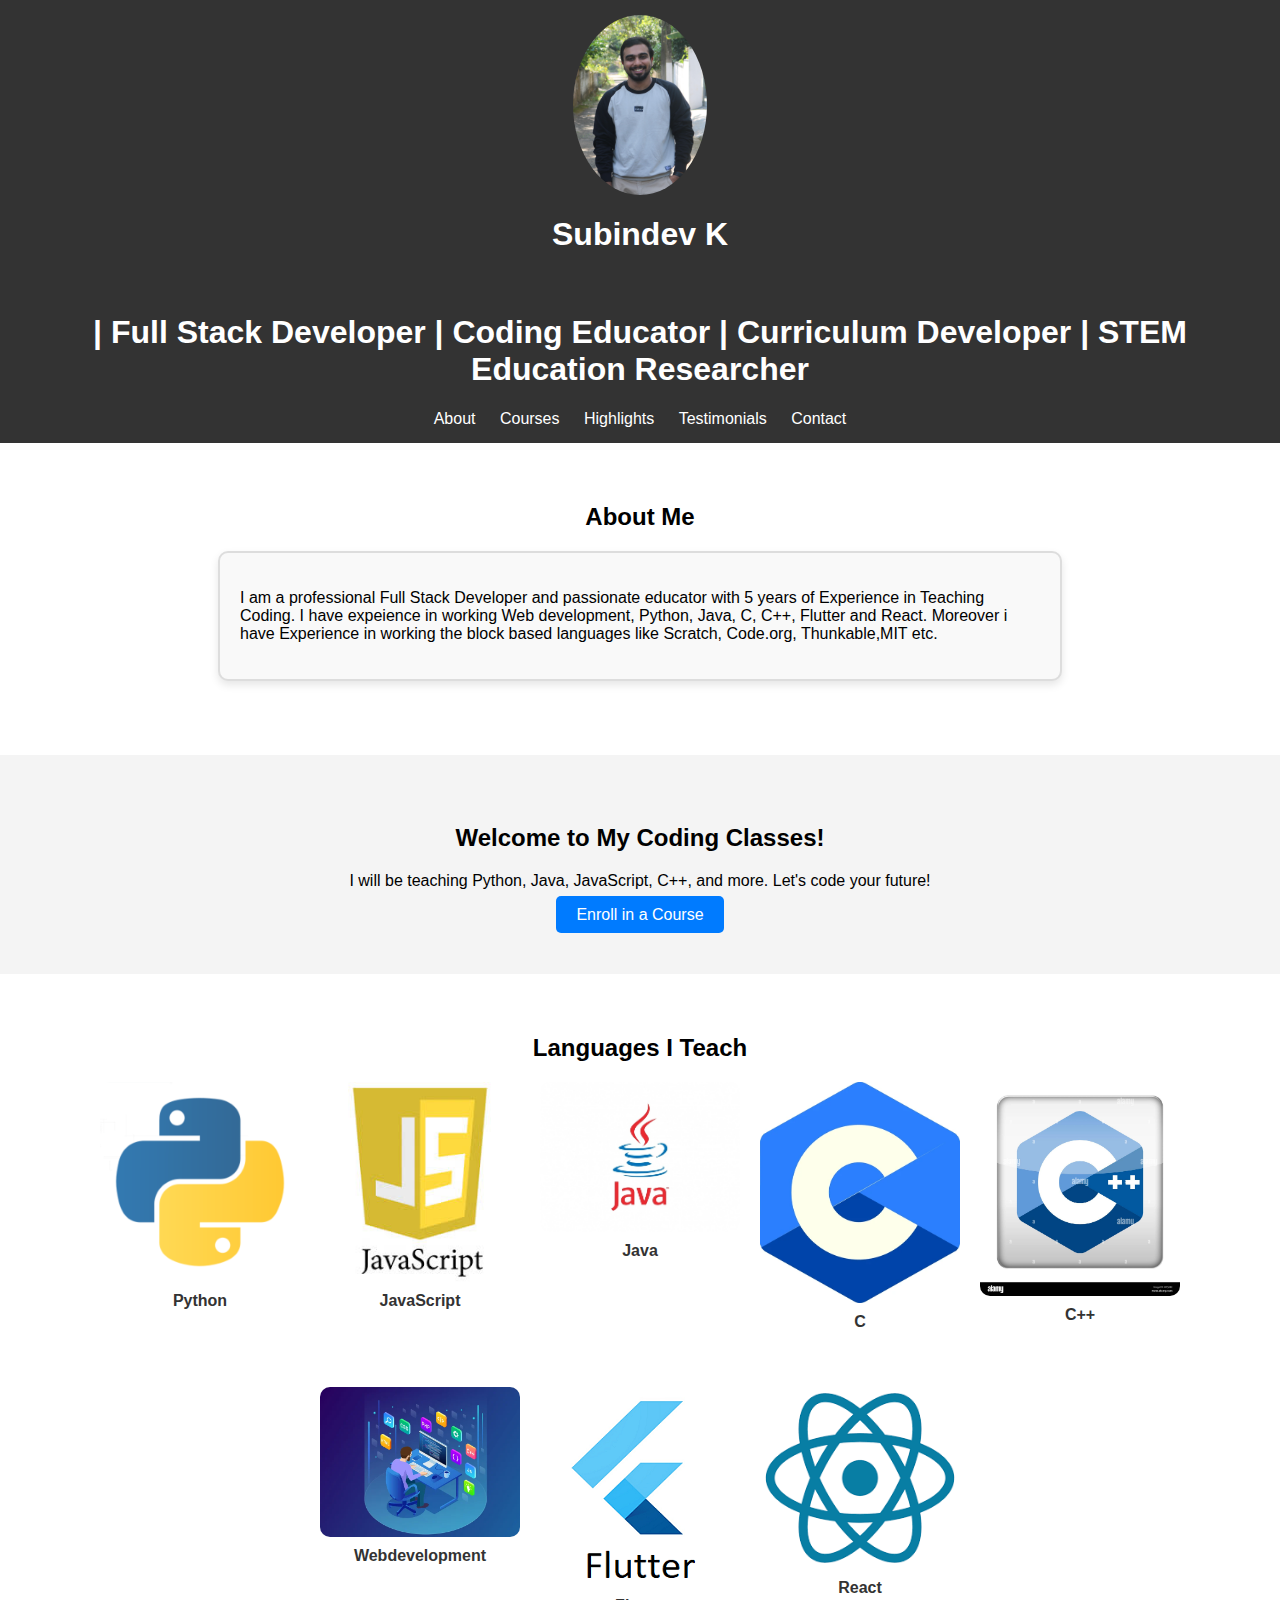
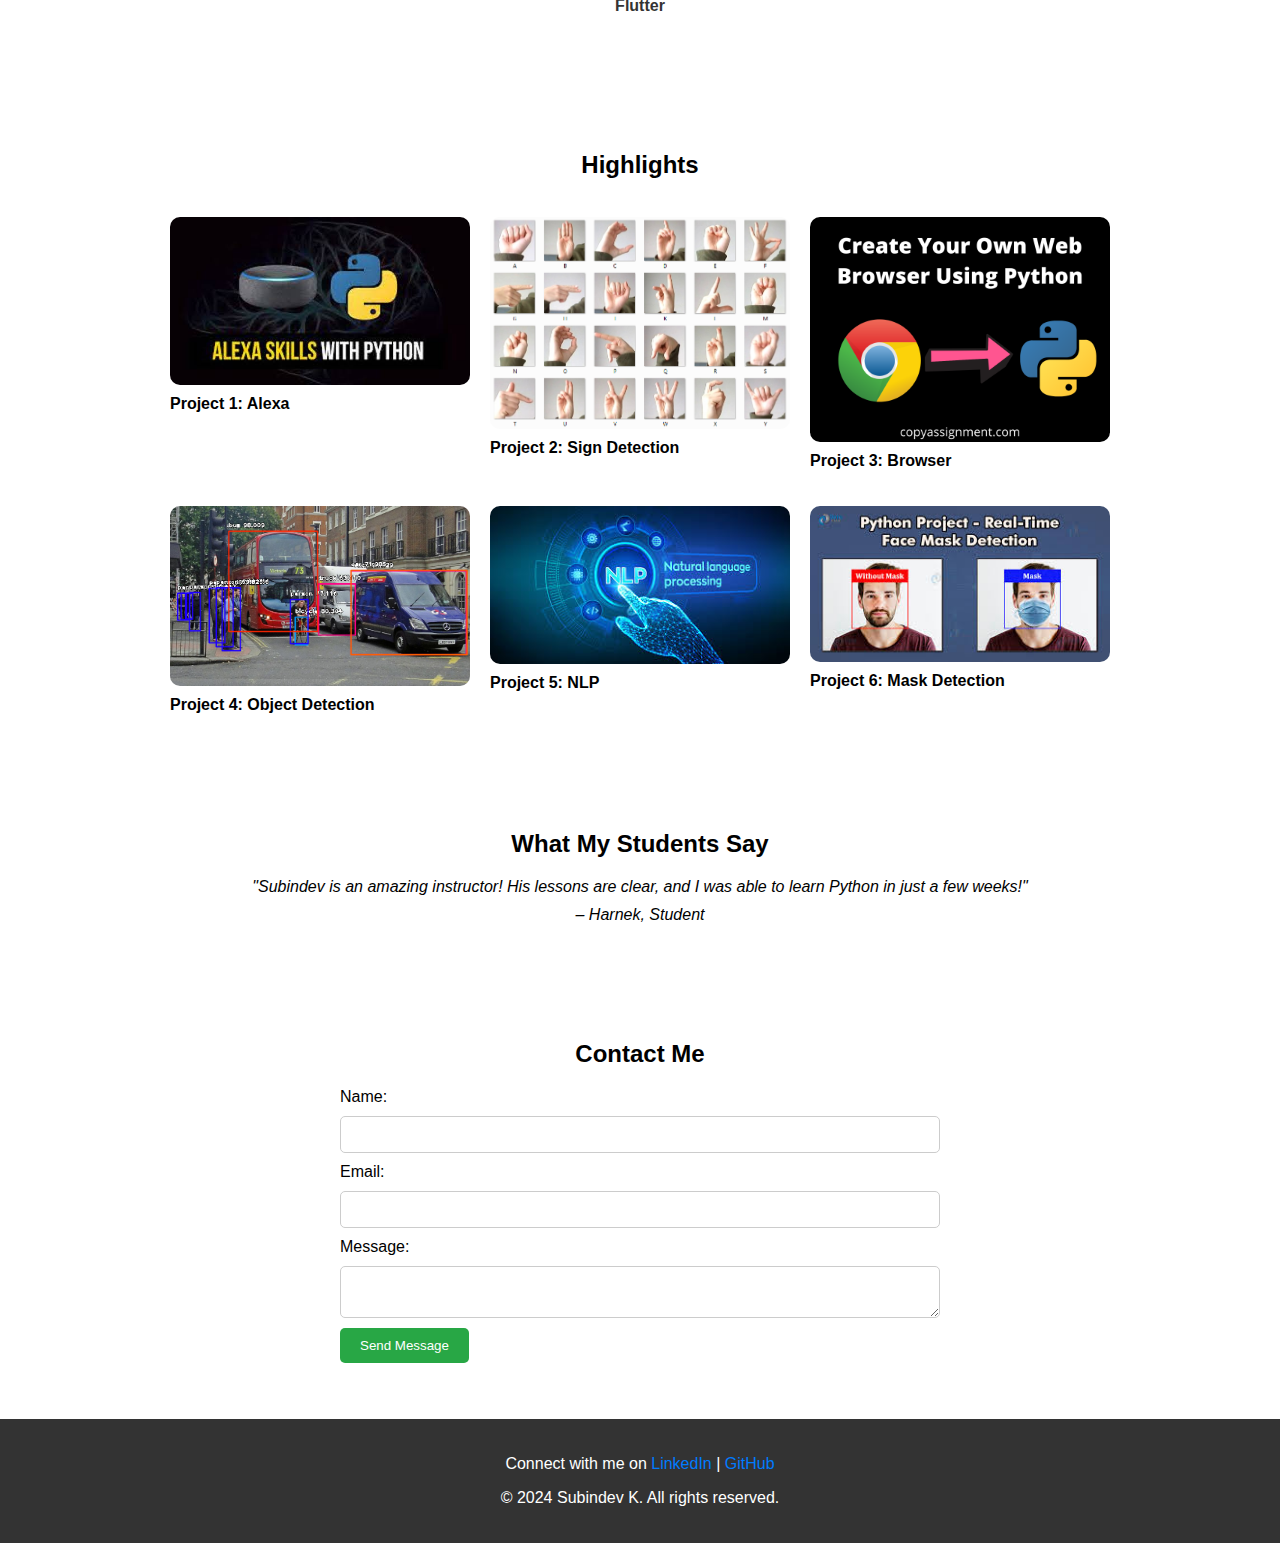
==== commit 2ffbed88: "new updates" ====
--- a/index.html
+++ b/index.html
@@ -8,7 +8,7 @@
 <body>
   <!-- Navigation -->
   <header>
-    <img src="profile1.JPG" alt="Subindev K" class="profile-image">
+    <img src="profile.JPG" alt="Subindev K" class="profile-image">
     <h1>Subindev K </h1><br><h1>| Full Stack Developer | Coding Educator | Curriculum Developer | STEM Education Researcher</h1>
     <nav>
       <ul>
@@ -105,11 +105,11 @@
         <img src="alexa.jpg" alt="Project 1">
         <p>Project 1: Alexa</p>
       </div>
-      <div class="work-item" onclick="showPopup('I would like to know more')">
+      <div class="work-item" onclick="showPopup('This is a simple Sign detection project in which the computer will detect the letters according to our hand symbols. To know more about it. Please contact me')">
         <img src="sign.png" alt="Project 2">
         <p>Project 2: Sign Detection</p>
       </div>
-      <div class="work-item" onclick="showPopup('I would like to know more')">
+      <div class="work-item" onclick="showPopup('This project will help to create your own browser. To know more about it. Please contact me')">
         <img src="browser.png" alt="Project 3">
         <p>Project 3: Browser</p>
       </div>
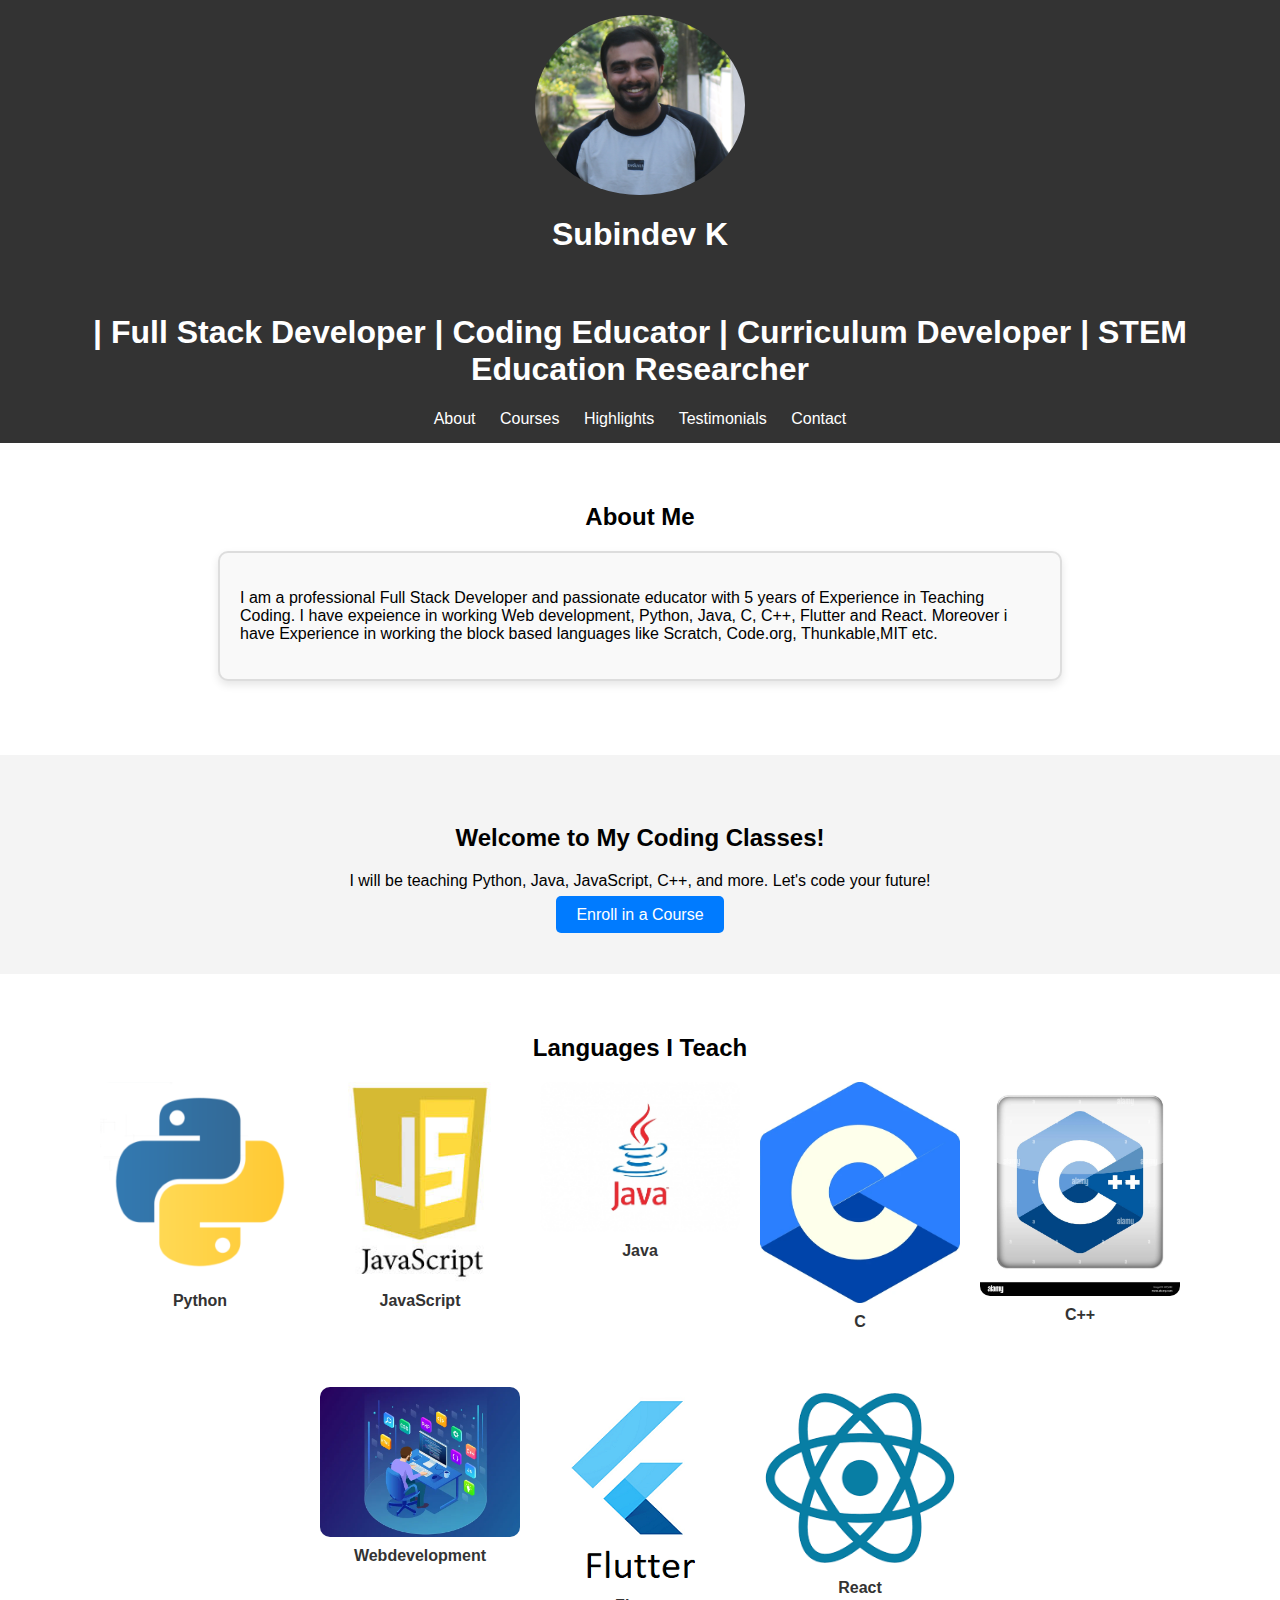
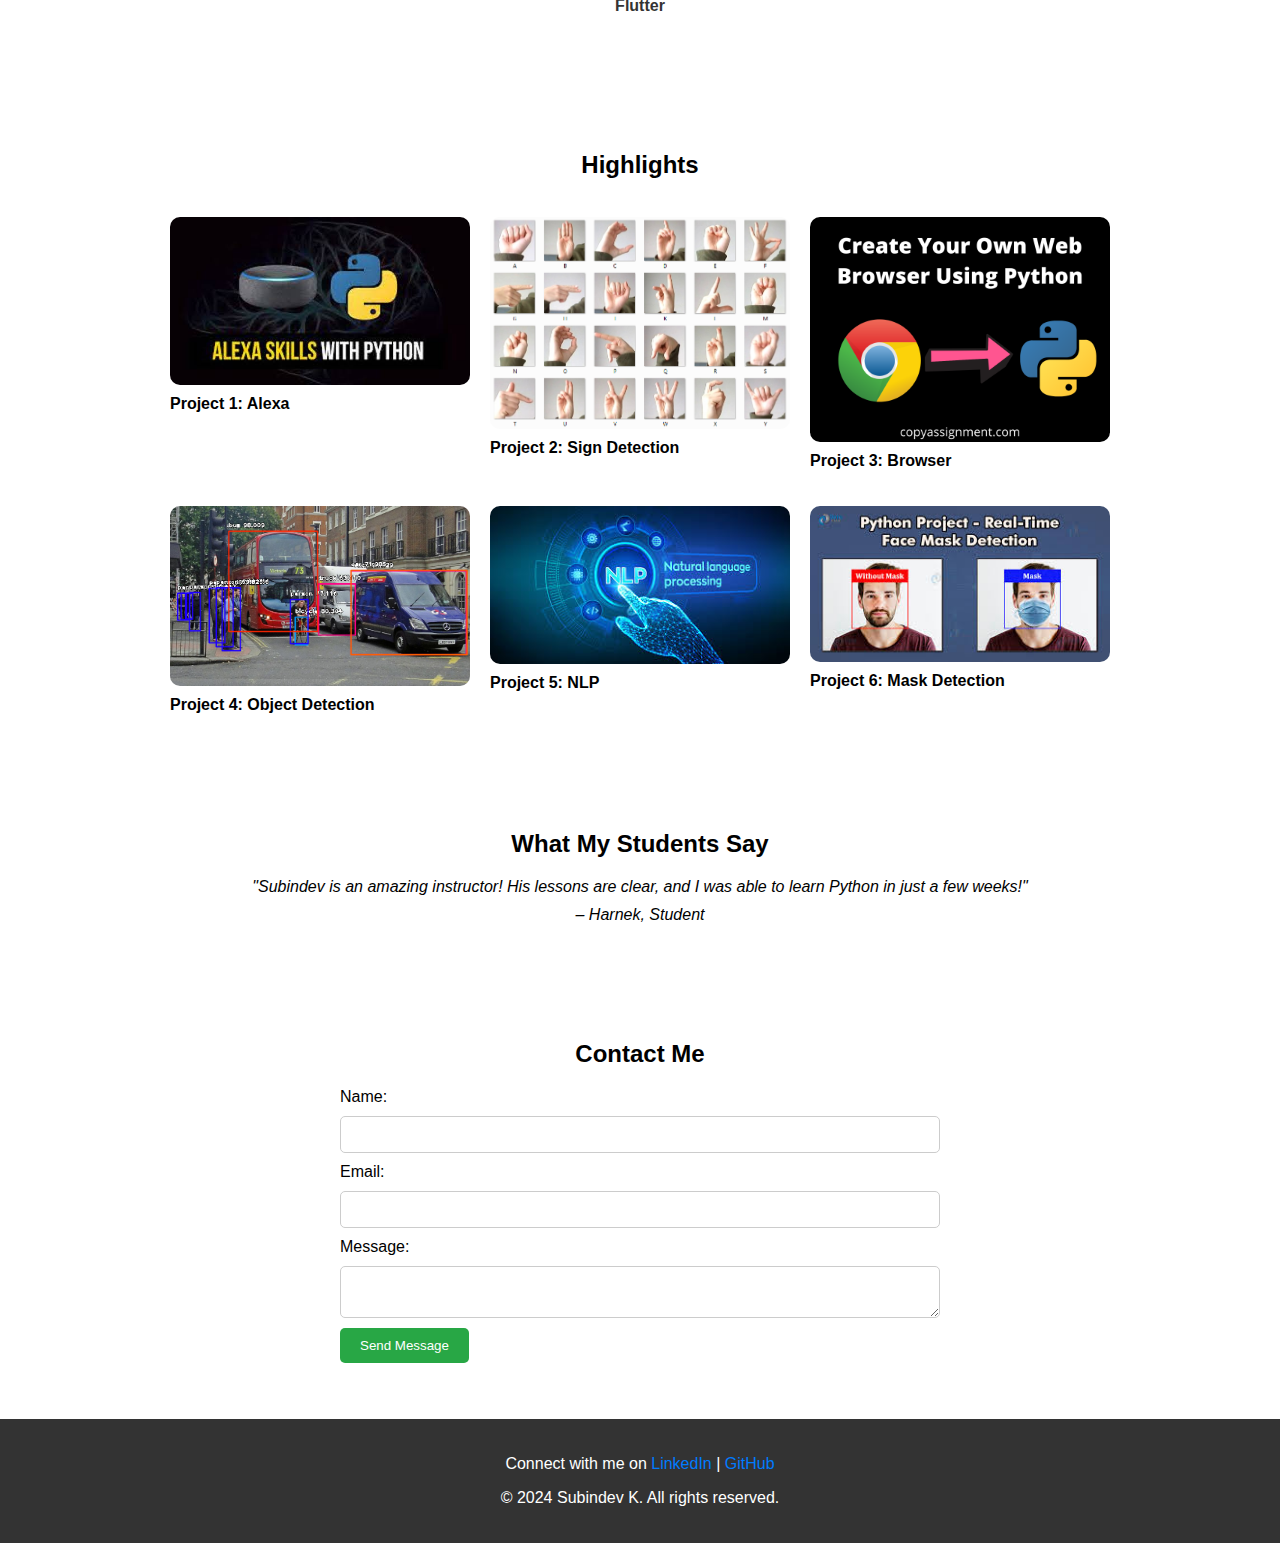
==== commit d49ea99e: "new updates" ====
--- a/index.html
+++ b/index.html
@@ -8,7 +8,7 @@
 <body>
   <!-- Navigation -->
   <header>
-    <img src="profile.JPG" alt="Subindev K" class="profile-image">
+    <img src="profile1.JPG" alt="Subindev K" class="profile-image">
     <h1>Subindev K </h1><br><h1>| Full Stack Developer | Coding Educator | Curriculum Developer | STEM Education Researcher</h1>
     <nav>
       <ul>
